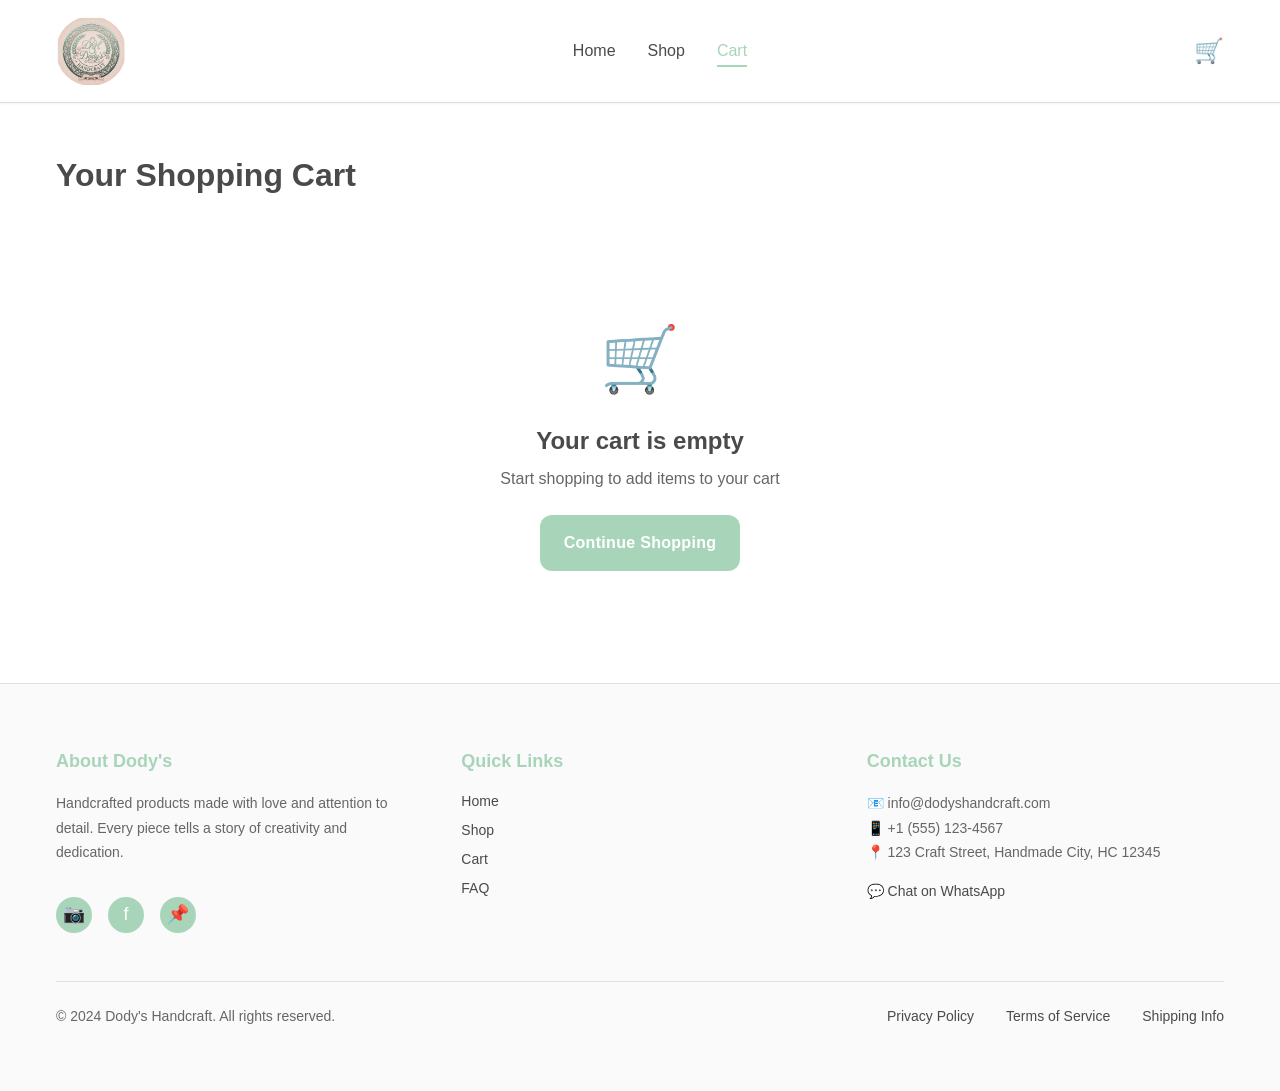
==== cart.html @ 99f1fca6 "first commit" ====
<!DOCTYPE html>
<html lang="en">
<head>
  <meta charset="UTF-8">
  <meta name="viewport" content="width=device-width, initial-scale=1.0">
  <title>Shopping Cart - Dody's Handcraft</title>
  
  <!-- CSS Files -->
  <link rel="stylesheet" href="css/variables.css">
  <link rel="stylesheet" href="css/reset.css">
  <link rel="stylesheet" href="css/global.css">
  <link rel="stylesheet" href="css/components.css">
  <link rel="stylesheet" href="css/header.css">
  <link rel="stylesheet" href="css/footer.css">
  <link rel="stylesheet" href="css/cart.css">
</head>
<body>
  <!-- Header -->
  <header></header>
  
  <!-- Main Content -->
  <main>
    <div class="cart-container">
      <div class="cart-header">
        <h1 class="cart-title">Your Shopping Cart</h1>
      </div>
      
      <!-- Cart Content -->
      <div id="cartContent" class="cart-content">
        <!-- Cart Items will be rendered here -->
      </div>
      
      <!-- Empty Cart State -->
      <div id="emptyCart" class="empty-cart" style="display: none;">
        <div class="empty-cart-icon">🛒</div>
        <h2 class="empty-cart-title">Your cart is empty</h2>
        <p class="empty-cart-text">Start shopping to add items to your cart</p>
        <a href="shop.html" class="btn btn-primary empty-cart-button">Continue Shopping</a>
      </div>
    </div>
  </main>
  
  <!-- Footer -->
  <footer></footer>
  
  <!-- JavaScript Files -->
  <script src="js/config.js"></script>
  <script src="js/utils.js"></script>
  <script src="js/components/cart.js"></script>
  <script src="js/components/products.js"></script>
  <script src="js/components/header.js"></script>
  <script src="js/components/footer.js"></script>
  
  <script>
    document.addEventListener('DOMContentLoaded', () => {
      renderCart();
      
      window.updateQuantity = function(productId, quantity) {
        const qty = parseInt(quantity);
        if (qty < 1) {
          cart.removeFromCart(productId);
        } else {
          cart.updateQuantity(productId, qty);
        }
        renderCart();
      };
      
      window.removeItem = function(productId) {
        cart.removeFromCart(productId);
        renderCart();
        new Header().updateCartCount();
        showNotification('Item removed from cart', 'success');
      };
      
      function renderCart() {
        const cartItems = cart.getCart();
        const cartContent = document.getElementById('cartContent');
        const emptyCart = document.getElementById('emptyCart');
        
        if (cartItems.length === 0) {
          cartContent.style.display = 'none';
          emptyCart.style.display = 'block';
          return;
        }
        
        cartContent.style.display = 'grid';
        emptyCart.style.display = 'none';
        
        const itemsHtml = cartItems.map(item => `
          <div class="cart-items">
            <div class="cart-item">
              <img src="${item.image}" alt="${item.name}" class="cart-item-image" onerror="this.src='https://via.placeholder.com/100?text=${encodeURIComponent(item.name)}'">
              <div class="cart-item-details">
                <h3 class="cart-item-name">${item.name}</h3>
                <p class="cart-item-code">Code: ${item.code}</p>
                <p class="cart-item-price">${formatCurrency(item.price)} each</p>
                <div class="cart-item-controls">
                  <input type="number" min="1" value="${item.quantity}" class="quantity-input" onchange="updateQuantity(${item.id}, this.value)">
                  <button class="remove-button" onclick="removeItem(${item.id})">Remove</button>
                </div>
              </div>
            </div>
        `).join('');
        
        const total = cart.getTotal();
        const summaryHtml = `
          <div class="cart-summary">
            <h3 class="summary-title">Order Summary</h3>
            <div class="summary-row">
              <span>Subtotal</span>
              <span>${formatCurrency(total)}</span>
            </div>
            <div class="summary-row">
              <span>Shipping</span>
              <span>Calculated at checkout</span>
            </div>
            <div class="summary-row total">
              <span>Total</span>
              <span class="summary-total-value">${formatCurrency(total)}</span>
            </div>
            <div class="summary-buttons">
              <a href="checkout.html" class="btn btn-primary">Proceed to Checkout</a>
              <a href="shop.html" class="btn btn-secondary">Continue Shopping</a>
            </div>
          </div>
          </div>
        `;
        
        cartContent.innerHTML = itemsHtml + summaryHtml;
      }
    });
  </script>
</body>
</html>
---- css/variables.css ----
/* Design System Variables */
:root {
  /* Brand Colors */
  --brand-primary: #A8D5BA;
  --brand-secondary: #F5E6E0;
  --brand-dark: #4A4A4A;
  --brand-light: #FAFAFA;
  
  /* Neutral Colors */
  --color-white: #FFFFFF;
  --color-black: #000000;
  --color-gray-light: #F5F5F5;
  --color-gray-medium: #E0E0E0;
  --color-gray-dark: #666666;
  
  /* Spacing System */
  --spacing-xs: 4px;
  --spacing-sm: 8px;
  --spacing-md: 16px;
  --spacing-lg: 24px;
  --spacing-xl: 32px;
  --spacing-2xl: 48px;
  --spacing-3xl: 64px;
  
  /* Typography */
  --font-family-primary: 'Segoe UI', Tahoma, Geneva, Verdana, sans-serif;
  --font-size-xs: 12px;
  --font-size-sm: 14px;
  --font-size-base: 16px;
  --font-size-lg: 18px;
  --font-size-xl: 24px;
  --font-size-2xl: 32px;
  --font-size-3xl: 48px;
  
  /* Line Heights */
  --line-height-tight: 1.2;
  --line-height-normal: 1.5;
  --line-height-relaxed: 1.75;
  
  /* Border Radius */
  --border-radius-sm: 4px;
  --border-radius-md: 8px;
  --border-radius-lg: 12px;
  --border-radius-full: 50%;
  
  /* Shadows */
  --shadow-sm: 0 1px 2px rgba(0, 0, 0, 0.05);
  --shadow-md: 0 4px 6px rgba(0, 0, 0, 0.1);
  --shadow-lg: 0 10px 15px rgba(0, 0, 0, 0.1);
  --shadow-xl: 0 20px 25px rgba(0, 0, 0, 0.1);
  
  /* Transitions */
  --transition-fast: 150ms ease-in-out;
  --transition-normal: 300ms ease-in-out;
  --transition-slow: 500ms ease-in-out;
}
---- css/global.css ----
/* Global Styles */

.container {
  max-width: 1200px;
  margin: 0 auto;
  padding: 0 var(--spacing-md);
}

/* Typography */
.text-center {
  text-align: center;
}

.text-right {
  text-align: right;
}

.mt-1 { margin-top: var(--spacing-sm); }
.mt-2 { margin-top: var(--spacing-md); }
.mt-3 { margin-top: var(--spacing-lg); }
.mt-4 { margin-top: var(--spacing-xl); }
.mt-5 { margin-top: var(--spacing-2xl); }

.mb-1 { margin-bottom: var(--spacing-sm); }
.mb-2 { margin-bottom: var(--spacing-md); }
.mb-3 { margin-bottom: var(--spacing-lg); }
.mb-4 { margin-bottom: var(--spacing-xl); }
.mb-5 { margin-bottom: var(--spacing-2xl); }

.px-2 { padding: 0 var(--spacing-md); }
.py-3 { padding: var(--spacing-lg) 0; }
.py-4 { padding: var(--spacing-xl) 0; }
.py-5 { padding: var(--spacing-2xl) 0; }

/* Flexbox Utilities */
.flex {
  display: flex;
}

.flex-center {
  display: flex;
  align-items: center;
  justify-content: center;
}

.flex-between {
  display: flex;
  align-items: center;
  justify-content: space-between;
}

.flex-col {
  display: flex;
  flex-direction: column;
}

.gap-2 {
  gap: var(--spacing-md);
}

.gap-3 {
  gap: var(--spacing-lg);
}

/* Grid */
.grid {
  display: grid;
}

.grid-cols-1 {
  grid-template-columns: repeat(1, minmax(0, 1fr));
}

.grid-cols-2 {
  grid-template-columns: repeat(2, minmax(0, 1fr));
}

.grid-cols-3 {
  grid-template-columns: repeat(3, minmax(0, 1fr));
}

.grid-cols-4 {
  grid-template-columns: repeat(4, minmax(0, 1fr));
}

.gap-4 {
  gap: var(--spacing-xl);
}

/* Screen Readers */
.sr-only {
  position: absolute;
  width: 1px;
  height: 1px;
  padding: 0;
  margin: -1px;
  overflow: hidden;
  clip: rect(0, 0, 0, 0);
  white-space: nowrap;
  border-width: 0;
}

/* Responsive Grid */
@media (max-width: 768px) {
  .grid-cols-4 {
    grid-template-columns: repeat(2, minmax(0, 1fr));
  }
  
  .grid-cols-3 {
    grid-template-columns: repeat(2, minmax(0, 1fr));
  }
  
  .grid-cols-2 {
    grid-template-columns: repeat(1, minmax(0, 1fr));
  }
}

@media (max-width: 480px) {
  .grid-cols-4,
  .grid-cols-3,
  .grid-cols-2 {
    grid-template-columns: repeat(1, minmax(0, 1fr));
  }
}
---- css/components.css ----
/* Button Component */
.btn {
  padding: var(--spacing-md) var(--spacing-lg);
  border-radius: 12px;
  font-size: var(--font-size-base);
  font-weight: 600;
  transition: all var(--transition-normal);
  display: inline-flex;
  align-items: center;
  justify-content: center;
  gap: var(--spacing-sm);
  letter-spacing: 0.3px;
  cursor: pointer;
  border: none;
}

.btn-primary {
  background-color: var(--brand-primary);
  color: var(--color-white);
}

.btn-primary:hover {
  background-color: #92C9A3;
  box-shadow: 0 4px 12px rgba(168, 213, 186, 0.3);
  transform: translateY(-2px);
}

.btn-primary:active {
  transform: translateY(0);
}

.btn-secondary {
  background-color: var(--color-white);
  color: var(--brand-dark);
  border: 2px solid var(--color-gray-medium);
}

.btn-secondary:hover {
  background-color: var(--color-gray-light);
  border-color: var(--brand-primary);
  box-shadow: 0 2px 8px rgba(0, 0, 0, 0.08);
}

.btn-outline {
  background-color: transparent;
  color: var(--brand-primary);
  border: 2px solid var(--brand-primary);
}

.btn-outline:hover {
  background-color: var(--brand-primary);
  color: var(--color-white);
}

.btn-small {
  padding: var(--spacing-sm) var(--spacing-md);
  font-size: var(--font-size-sm);
}

.btn-large {
  padding: var(--spacing-lg) var(--spacing-xl);
  font-size: var(--font-size-lg);
  width: 100%;
}

.btn:disabled {
  opacity: 0.5;
  cursor: not-allowed;
}

/* Card Component */
.card {
  background-color: var(--color-white);
  border-radius: 16px;
  box-shadow: 0 2px 8px rgba(0, 0, 0, 0.08);
  transition: all var(--transition-normal);
  overflow: hidden;
  border: 1px solid rgba(168, 213, 186, 0.1);
}

.card:hover {
  box-shadow: 0 8px 24px rgba(0, 0, 0, 0.12);
  transform: translateY(-4px);
  border-color: var(--brand-primary);
}

.card-image {
  width: 100%;
  aspect-ratio: 1;
  object-fit: cover;
  background-color: var(--color-gray-light);
}

.card-content {
  padding: var(--spacing-lg);
}

.card-title {
  font-size: var(--font-size-lg);
  font-weight: 600;
  margin-bottom: var(--spacing-xs);
  color: var(--brand-dark);
  line-height: 1.3;
}

.card-code {
  font-size: var(--font-size-xs);
  color: var(--color-gray-dark);
  margin-bottom: var(--spacing-sm);
  font-weight: 500;
  background-color: var(--color-gray-light);
  padding: 4px 8px;
  border-radius: 4px;
  display: inline-block;
}

.card-description {
  font-size: var(--font-size-sm);
  color: var(--color-gray-dark);
  line-height: var(--line-height-relaxed);
  margin-bottom: var(--spacing-md);
}

.card-footer {
  display: flex;
  flex-direction: column;
  gap: var(--spacing-md);
  margin-top: var(--spacing-md);
}

.card-price {
  font-size: var(--font-size-xl);
  font-weight: 700;
  color: var(--brand-primary);
}

.card-actions {
  display: flex;
  gap: var(--spacing-sm);
  width: 100%;
}

.card-actions .btn {
  flex: 1;
  font-size: var(--font-size-xs);
  padding: var(--spacing-sm) var(--spacing-md);
}

/* Input Component */
.input-group {
  display: flex;
  flex-direction: column;
  margin-bottom: var(--spacing-md);
}

.input-label {
  font-size: var(--font-size-sm);
  font-weight: 600;
  margin-bottom: var(--spacing-sm);
  color: var(--brand-dark);
}

.input-field {
  padding: var(--spacing-md);
  border: 2px solid var(--color-gray-medium);
  border-radius: var(--border-radius-md);
  font-size: var(--font-size-base);
  transition: all var(--transition-normal);
  background-color: var(--color-white);
}

.input-field:focus {
  outline: none;
  border-color: var(--brand-primary);
  box-shadow: 0 0 0 3px rgba(168, 213, 186, 0.1);
}

.input-field::placeholder {
  color: var(--color-gray-medium);
}

textarea.input-field {
  resize: vertical;
  min-height: 120px;
  font-family: inherit;
}

/* Badge Component */
.badge {
  display: inline-block;
  padding: var(--spacing-xs) var(--spacing-sm);
  border-radius: var(--border-radius-full);
  font-size: var(--font-size-xs);
  font-weight: 600;
  background-color: var(--brand-primary);
  color: var(--color-white);
}

/* Alert Component */
.alert {
  padding: var(--spacing-md) var(--spacing-lg);
  border-radius: var(--border-radius-md);
  margin-bottom: var(--spacing-md);
}

.alert-success {
  background-color: rgba(168, 213, 186, 0.1);
  color: #4A7C5E;
  border-left: 4px solid var(--brand-primary);
}

.alert-error {
  background-color: rgba(220, 100, 100, 0.1);
  color: #8B3A3A;
  border-left: 4px solid #DC6464;
}

.alert-info {
  background-color: rgba(100, 150, 200, 0.1);
  color: #3A5A7C;
  border-left: 4px solid #6496C8;
}

/* Divider */
.divider {
  height: 1px;
  background-color: var(--color-gray-medium);
  margin: var(--spacing-lg) 0;
}

/* Loading Spinner */
.spinner {
  width: 40px;
  height: 40px;
  border: 4px solid var(--color-gray-medium);
  border-top-color: var(--brand-primary);
  border-radius: 50%;
  animation: spin 1s linear infinite;
}

@keyframes spin {
  to {
    transform: rotate(360deg);
  }
}

/* Responsive Button */
@media (max-width: 480px) {
  .btn-large {
    padding: var(--spacing-md) var(--spacing-lg);
  }
}
---- css/header.css ----
/* Header Component */
header {
  background-color: var(--color-white);
  border-bottom: 1px solid var(--color-gray-medium);
  position: sticky;
  top: 0;
  z-index: 1000;
  box-shadow: var(--shadow-sm);
}

.header-container {
  display: flex;
  align-items: center;
  justify-content: space-between;
  padding: var(--spacing-md) 0;
  max-width: 1200px;
  margin: 0 auto;
  padding-left: var(--spacing-md);
  padding-right: var(--spacing-md);
}

.logo {
  font-size: var(--font-size-xl);
  font-weight: 700;
  color: var(--brand-primary);
  display: flex;
  align-items: center;
  gap: var(--spacing-sm);
}

.logo-image {
  height: 70px;
  width: 70px;
  object-fit: contain;
  border-radius: 50%;
  display: flex;
  align-items: center;
  justify-content: center;
}

.logo-icon {
  width: 40px;
  height: 40px;
  background-color: var(--brand-primary);
  border-radius: var(--border-radius-md);
  display: flex;
  align-items: center;
  justify-content: center;
  color: var(--color-white);
  font-weight: 700;
}

/* Navigation */
.nav {
  display: flex;
  align-items: center;
  gap: var(--spacing-xl);
  list-style: none;
}

.nav-link {
  font-size: var(--font-size-base);
  font-weight: 500;
  color: var(--brand-dark);
  transition: color var(--transition-normal);
  position: relative;
}

.nav-link:hover {
  color: var(--brand-primary);
}

.nav-link.active {
  color: var(--brand-primary);
}

.nav-link.active::after {
  content: '';
  position: absolute;
  bottom: -8px;
  left: 0;
  right: 0;
  height: 2px;
  background-color: var(--brand-primary);
}

/* Cart Icon */
.cart-icon {
  position: relative;
  font-size: var(--font-size-xl);
  color: var(--brand-dark);
  transition: color var(--transition-normal);
  cursor: pointer;
}

.cart-icon:hover {
  color: var(--brand-primary);
}

.cart-badge {
  position: absolute;
  top: -8px;
  right: -8px;
  background-color: var(--brand-primary);
  color: var(--color-white);
  width: 20px;
  height: 20px;
  border-radius: 50%;
  display: flex;
  align-items: center;
  justify-content: center;
  font-size: var(--font-size-xs);
  font-weight: 700;
}

/* Hamburger Menu */
.hamburger {
  display: none;
  flex-direction: column;
  gap: 5px;
  cursor: pointer;
}

.hamburger span {
  width: 25px;
  height: 3px;
  background-color: var(--brand-dark);
  border-radius: 2px;
  transition: all var(--transition-normal);
}

.hamburger.active span:nth-child(1) {
  transform: rotate(45deg) translate(10px, 10px);
}

.hamburger.active span:nth-child(2) {
  opacity: 0;
}

.hamburger.active span:nth-child(3) {
  transform: rotate(-45deg) translate(7px, -7px);
}

/* Mobile Menu */
.mobile-menu {
  display: none;
  position: absolute;
  top: 100%;
  left: 0;
  right: 0;
  background-color: var(--color-white);
  border-bottom: 1px solid var(--color-gray-medium);
  padding: var(--spacing-lg) var(--spacing-md);
}

.mobile-menu.active {
  display: block;
}

.mobile-menu .nav {
  flex-direction: column;
  gap: var(--spacing-md);
}

/* Responsive */
@media (max-width: 768px) {
  .hamburger {
    display: flex;
  }
  
  .nav {
    display: none;
  }
  
  .header-container {
    padding: var(--spacing-md);
  }
  
  .logo {
    font-size: var(--font-size-xl);
  }
}
---- css/footer.css ----
/* Footer Component */
footer {
  background-color: var(--brand-light);
  color: var(--brand-dark);
  margin-top: auto;
  border-top: 1px solid var(--color-gray-medium);
}

.footer-container {
  max-width: 1200px;
  margin: 0 auto;
  padding: var(--spacing-3xl) var(--spacing-md);
}

.footer-content {
  display: grid;
  grid-template-columns: repeat(3, 1fr);
  gap: var(--spacing-2xl);
  margin-bottom: var(--spacing-2xl);
}

.footer-section {
  display: flex;
  flex-direction: column;
}

.footer-section-title {
  font-size: var(--font-size-lg);
  font-weight: 700;
  margin-bottom: var(--spacing-md);
  color: var(--brand-primary);
}

.footer-section-text {
  font-size: var(--font-size-sm);
  line-height: var(--line-height-relaxed);
  color: var(--color-gray-dark);
  margin-bottom: var(--spacing-md);
}

.footer-link {
  font-size: var(--font-size-sm);
  color: var(--brand-dark);
  margin-bottom: var(--spacing-sm);
  transition: color var(--transition-normal);
}

.footer-link:hover {
  color: var(--brand-primary);
}

/* Social Links */
.social-links {
  display: flex;
  gap: var(--spacing-md);
  margin-top: var(--spacing-md);
}

.social-icon {
  width: 36px;
  height: 36px;
  border-radius: 50%;
  background-color: var(--brand-primary);
  color: var(--color-white);
  display: flex;
  align-items: center;
  justify-content: center;
  font-size: var(--font-size-lg);
  transition: all var(--transition-normal);
  cursor: pointer;
}

.social-icon:hover {
  background-color: #92C9A3;
  transform: translateY(-4px);
}

/* Footer Bottom */
.footer-bottom {
  border-top: 1px solid var(--color-gray-medium);
  padding-top: var(--spacing-lg);
  display: flex;
  justify-content: space-between;
  align-items: center;
  font-size: var(--font-size-sm);
}

.footer-copyright {
  color: var(--color-gray-dark);
}

.footer-links {
  display: flex;
  gap: var(--spacing-xl);
}

.footer-links a {
  color: var(--brand-dark);
  transition: color var(--transition-normal);
}

.footer-links a:hover {
  color: var(--brand-primary);
}

/* Responsive */
@media (max-width: 768px) {
  .footer-content {
    grid-template-columns: repeat(2, 1fr);
    gap: var(--spacing-lg);
  }
  
  .footer-bottom {
    flex-direction: column;
    gap: var(--spacing-md);
  }
  
  .footer-links {
    flex-direction: column;
    gap: var(--spacing-md);
  }
  
  .footer-container {
    padding: var(--spacing-2xl) var(--spacing-md);
  }
}

@media (max-width: 480px) {
  .footer-content {
    grid-template-columns: 1fr;
  }
}
---- css/cart.css ----
/* Cart Page Styles */

.cart-container {
  max-width: 1200px;
  margin: 0 auto;
  padding: var(--spacing-2xl) var(--spacing-md);
}

.cart-header {
  margin-bottom: var(--spacing-2xl);
}

.cart-title {
  font-size: var(--font-size-2xl);
  color: var(--brand-dark);
}

.cart-content {
  display: grid;
  grid-template-columns: 1fr 350px;
  gap: var(--spacing-2xl);
}

.cart-items {
  display: flex;
  flex-direction: column;
  gap: var(--spacing-lg);
}

.cart-item {
  display: flex;
  gap: var(--spacing-lg);
  padding: var(--spacing-lg);
  background-color: var(--color-gray-light);
  border-radius: var(--border-radius-md);
  align-items: flex-start;
}

.cart-item-image {
  width: 100px;
  height: 100px;
  object-fit: cover;
  border-radius: var(--border-radius-md);
  flex-shrink: 0;
}

.cart-item-details {
  flex: 1;
}

.cart-item-name {
  font-size: var(--font-size-lg);
  font-weight: 700;
  color: var(--brand-dark);
  margin-bottom: var(--spacing-xs);
}

.cart-item-code {
  font-size: var(--font-size-xs);
  color: var(--color-gray-dark);
  margin-bottom: var(--spacing-sm);
  font-weight: 500;
}

.cart-item-price {
  font-size: var(--font-size-base);
  color: var(--brand-primary);
  font-weight: 700;
  margin-bottom: var(--spacing-md);
}

.cart-item-controls {
  display: flex;
  align-items: center;
  gap: var(--spacing-md);
}

.quantity-input {
  width: 60px;
  padding: var(--spacing-sm);
  border: 1px solid var(--color-gray-medium);
  border-radius: var(--border-radius-md);
  text-align: center;
  font-size: var(--font-size-base);
}

.remove-button {
  background-color: transparent;
  color: #DC6464;
  border: 2px solid #DC6464;
  padding: var(--spacing-sm) var(--spacing-md);
  border-radius: var(--border-radius-md);
  cursor: pointer;
  transition: all var(--transition-normal);
  font-size: var(--font-size-sm);
  font-weight: 600;
}

.remove-button:hover {
  background-color: #DC6464;
  color: var(--color-white);
}

/* Cart Summary */
.cart-summary {
  background-color: var(--color-gray-light);
  padding: var(--spacing-lg);
  border-radius: var(--border-radius-lg);
  height: fit-content;
  position: sticky;
  top: 100px;
}

.summary-title {
  font-size: var(--font-size-lg);
  font-weight: 700;
  margin-bottom: var(--spacing-lg);
  color: var(--brand-dark);
}

.summary-row {
  display: flex;
  justify-content: space-between;
  margin-bottom: var(--spacing-md);
  font-size: var(--font-size-base);
  color: var(--color-gray-dark);
}

.summary-row.total {
  border-top: 2px solid var(--color-gray-medium);
  padding-top: var(--spacing-md);
  margin-top: var(--spacing-md);
  font-size: var(--font-size-lg);
  font-weight: 700;
  color: var(--brand-dark);
}

.summary-total-value {
  color: var(--brand-primary);
  font-size: var(--font-size-lg);
}

.summary-buttons {
  display: flex;
  flex-direction: column;
  gap: var(--spacing-md);
  margin-top: var(--spacing-lg);
}

.summary-buttons .btn {
  width: 100%;
}

/* Empty Cart */
.empty-cart {
  text-align: center;
  padding: var(--spacing-3xl) var(--spacing-md);
}

.empty-cart-icon {
  font-size: 64px;
  margin-bottom: var(--spacing-md);
}

.empty-cart-title {
  font-size: var(--font-size-xl);
  color: var(--brand-dark);
  margin-bottom: var(--spacing-sm);
}

.empty-cart-text {
  color: var(--color-gray-dark);
  margin-bottom: var(--spacing-lg);
}

.empty-cart-button {
  display: inline-block;
}

/* Responsive */
@media (max-width: 768px) {
  .cart-content {
    grid-template-columns: 1fr;
  }
  
  .cart-summary {
    position: static;
    order: -1;
  }
  
  .cart-item {
    flex-direction: column;
  }
  
  .cart-item-image {
    width: 100%;
    height: 200px;
  }
  
  .cart-title {
    font-size: var(--font-size-xl);
  }
}

@media (max-width: 480px) {
  .cart-item-controls {
    flex-direction: column;
  }
  
  .quantity-input {
    width: 100%;
  }
  
  .remove-button {
    width: 100%;
  }
}
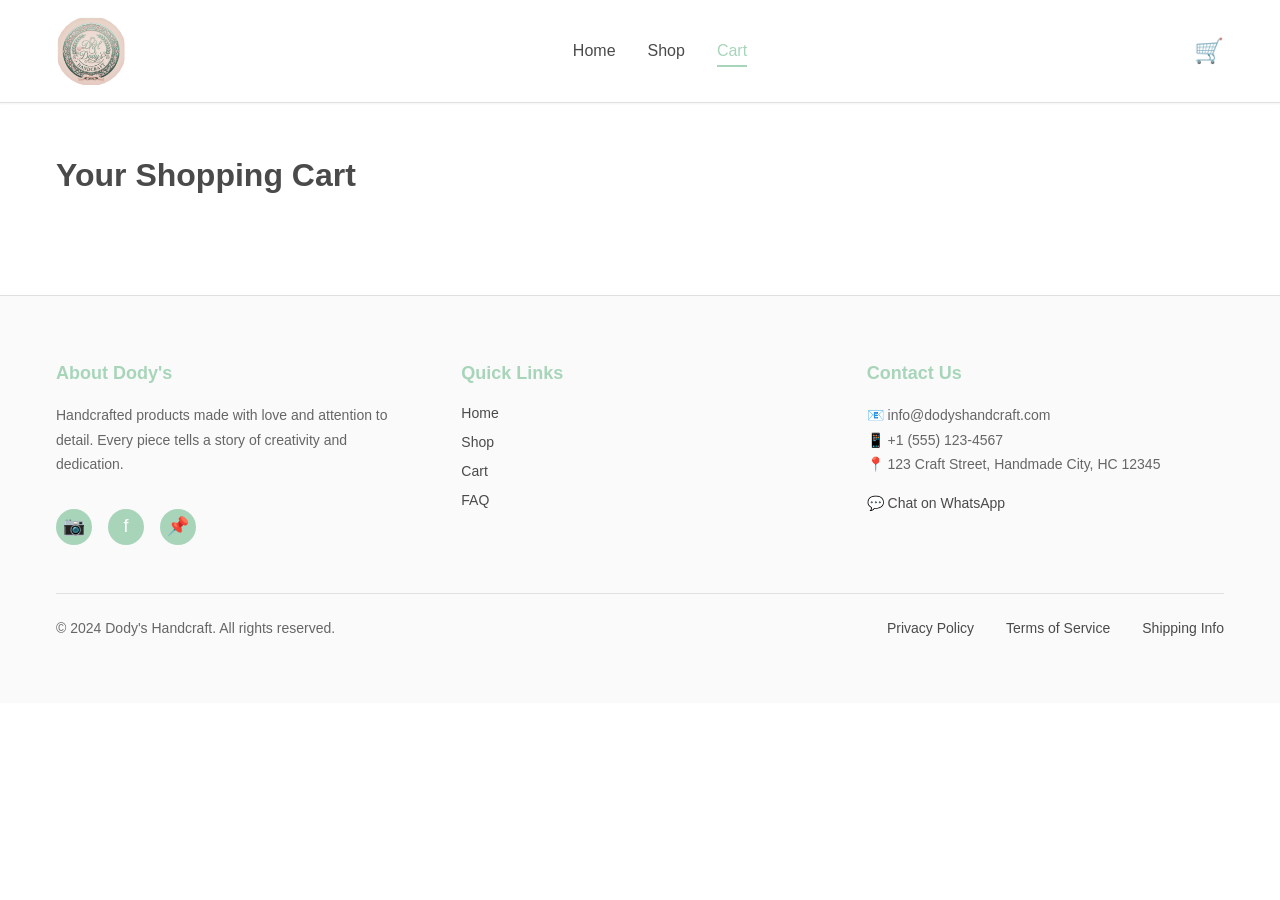
==== commit e075a5d6: "commit 2" ====
--- a/cart.html
+++ b/cart.html
@@ -52,6 +52,9 @@
   <script src="js/components/footer.js"></script>
   
   <script>
+    // Initialize cart
+    const cart = new CartManager();
+    
     document.addEventListener('DOMContentLoaded', () => {
       renderCart();
       
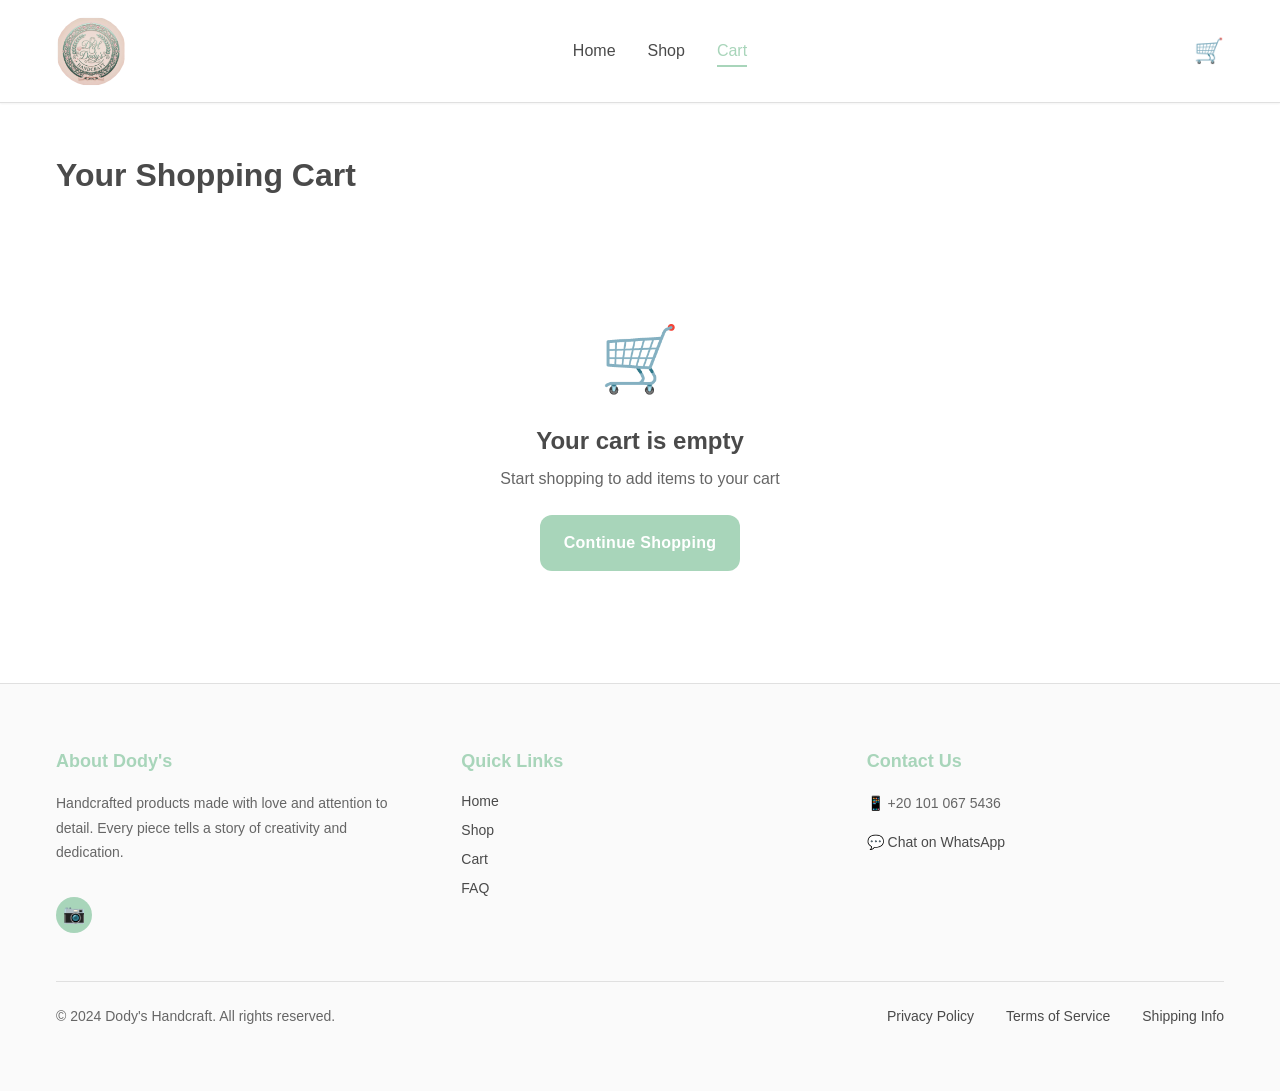
==== commit 74610b84: "third commit" ====
--- a/cart.html
+++ b/cart.html
@@ -52,85 +52,86 @@
   <script src="js/components/footer.js"></script>
   
   <script>
-    // Initialize cart
-    const cart = new CartManager();
+    // Load cart from localStorage
+    let cartItems = JSON.parse(localStorage.getItem('dodyCart')) || [];
+    
+    function saveCart() {
+      localStorage.setItem('dodyCart', JSON.stringify(cartItems));
+    }
+    
+    function renderCart() {
+      const cartContent = document.getElementById('cartContent');
+      const emptyCart = document.getElementById('emptyCart');
+      
+      if (cartItems.length === 0) {
+        cartContent.style.display = 'none';
+        emptyCart.style.display = 'block';
+        return;
+      }
+      
+      cartContent.style.display = 'block';
+      emptyCart.style.display = 'none';
+      
+      const itemsHtml = cartItems.map((item, index) => `
+        <div class="cart-item" style="display: flex; gap: var(--spacing-lg); padding: var(--spacing-lg); border: 1px solid var(--color-gray-medium); border-radius: 12px; margin-bottom: var(--spacing-lg);">
+          <img src="assets/images/${item.name}.jpg" alt="${item.name}" class="cart-item-image" style="width: 100px; height: 100px; object-fit: cover; border-radius: 8px;">
+          <div class="cart-item-details" style="flex: 1;">
+            <h3 style="font-size: var(--font-size-lg); font-weight: 600; margin-bottom: var(--spacing-sm);">${item.name}</h3>
+            <p style="color: var(--color-gray-dark); margin-bottom: var(--spacing-sm);">Code: <strong>${item.code}</strong></p>
+            <p style="color: var(--brand-primary); font-weight: 600; font-size: var(--font-size-lg);">${item.price}</p>
+            <button class="btn btn-secondary" style="margin-top: var(--spacing-md); padding: var(--spacing-sm) var(--spacing-md); font-size: var(--font-size-sm);" onclick="removeFromCart(${index})">Remove from Cart</button>
+          </div>
+        </div>
+      `).join('');
+      
+      const total = cartItems.length;
+      const summaryHtml = `
+        <div style="background: var(--color-gray-light); padding: var(--spacing-lg); border-radius: 12px; margin-top: var(--spacing-2xl);">
+          <h3 style="font-size: var(--font-size-lg); font-weight: 700; margin-bottom: var(--spacing-lg);">Order Summary</h3>
+          <div style="display: flex; justify-content: space-between; margin-bottom: var(--spacing-md);">
+            <span>Total Items</span>
+            <span style="font-weight: 600;">${total}</span>
+          </div>
+          <div style="border-top: 1px solid var(--color-gray-medium); padding-top: var(--spacing-lg); margin-top: var(--spacing-lg);">
+            <button class="btn btn-primary" style="width: 100%; padding: var(--spacing-md) var(--spacing-lg); margin-bottom: var(--spacing-md); font-size: var(--font-size-base);" onclick="checkoutToWhatsApp()">Checkout via WhatsApp</button>
+            <a href="shop.html" class="btn btn-secondary" style="width: 100%; padding: var(--spacing-md) var(--spacing-lg); display: block; text-align: center; text-decoration: none;">Continue Shopping</a>
+          </div>
+        </div>
+      `;
+      
+      cartContent.innerHTML = itemsHtml + summaryHtml;
+    }
+    
+    function removeFromCart(index) {
+      cartItems.splice(index, 1);
+      saveCart();
+      renderCart();
+      
+      // Update header cart count
+      if (window.Header) {
+        const header = new Header();
+        header.updateCartCount();
+      }
+    }
+    
+    function checkoutToWhatsApp() {
+      if (cartItems.length === 0) {
+        alert('Your cart is empty!');
+        return;
+      }
+      
+      const items = cartItems.map(p => `${p.name} – Code: ${p.code}`).join('\n');
+      const message = encodeURIComponent(`Hello, I want to order:\n${items}`);
+      window.open(`https://wa.me/201010675436?text=${message}`, '_blank');
+      
+      // Clear cart after checkout
+      cartItems = [];
+      localStorage.removeItem('dodyCart');
+      renderCart();
+    }
     
     document.addEventListener('DOMContentLoaded', () => {
       renderCart();
-      
-      window.updateQuantity = function(productId, quantity) {
-        const qty = parseInt(quantity);
-        if (qty < 1) {
-          cart.removeFromCart(productId);
-        } else {
-          cart.updateQuantity(productId, qty);
-        }
-        renderCart();
-      };
-      
-      window.removeItem = function(productId) {
-        cart.removeFromCart(productId);
-        renderCart();
-        new Header().updateCartCount();
-        showNotification('Item removed from cart', 'success');
-      };
-      
-      function renderCart() {
-        const cartItems = cart.getCart();
-        const cartContent = document.getElementById('cartContent');
-        const emptyCart = document.getElementById('emptyCart');
-        
-        if (cartItems.length === 0) {
-          cartContent.style.display = 'none';
-          emptyCart.style.display = 'block';
-          return;
-        }
-        
-        cartContent.style.display = 'grid';
-        emptyCart.style.display = 'none';
-        
-        const itemsHtml = cartItems.map(item => `
-          <div class="cart-items">
-            <div class="cart-item">
-              <img src="${item.image}" alt="${item.name}" class="cart-item-image" onerror="this.src='https://via.placeholder.com/100?text=${encodeURIComponent(item.name)}'">
-              <div class="cart-item-details">
-                <h3 class="cart-item-name">${item.name}</h3>
-                <p class="cart-item-code">Code: ${item.code}</p>
-                <p class="cart-item-price">${formatCurrency(item.price)} each</p>
-                <div class="cart-item-controls">
-                  <input type="number" min="1" value="${item.quantity}" class="quantity-input" onchange="updateQuantity(${item.id}, this.value)">
-                  <button class="remove-button" onclick="removeItem(${item.id})">Remove</button>
-                </div>
-              </div>
-            </div>
-        `).join('');
-        
-        const total = cart.getTotal();
-        const summaryHtml = `
-          <div class="cart-summary">
-            <h3 class="summary-title">Order Summary</h3>
-            <div class="summary-row">
-              <span>Subtotal</span>
-              <span>${formatCurrency(total)}</span>
-            </div>
-            <div class="summary-row">
-              <span>Shipping</span>
-              <span>Calculated at checkout</span>
-            </div>
-            <div class="summary-row total">
-              <span>Total</span>
-              <span class="summary-total-value">${formatCurrency(total)}</span>
-            </div>
-            <div class="summary-buttons">
-              <a href="checkout.html" class="btn btn-primary">Proceed to Checkout</a>
-              <a href="shop.html" class="btn btn-secondary">Continue Shopping</a>
-            </div>
-          </div>
-          </div>
-        `;
-        
-        cartContent.innerHTML = itemsHtml + summaryHtml;
-      }
     });
   </script>
 </body>
